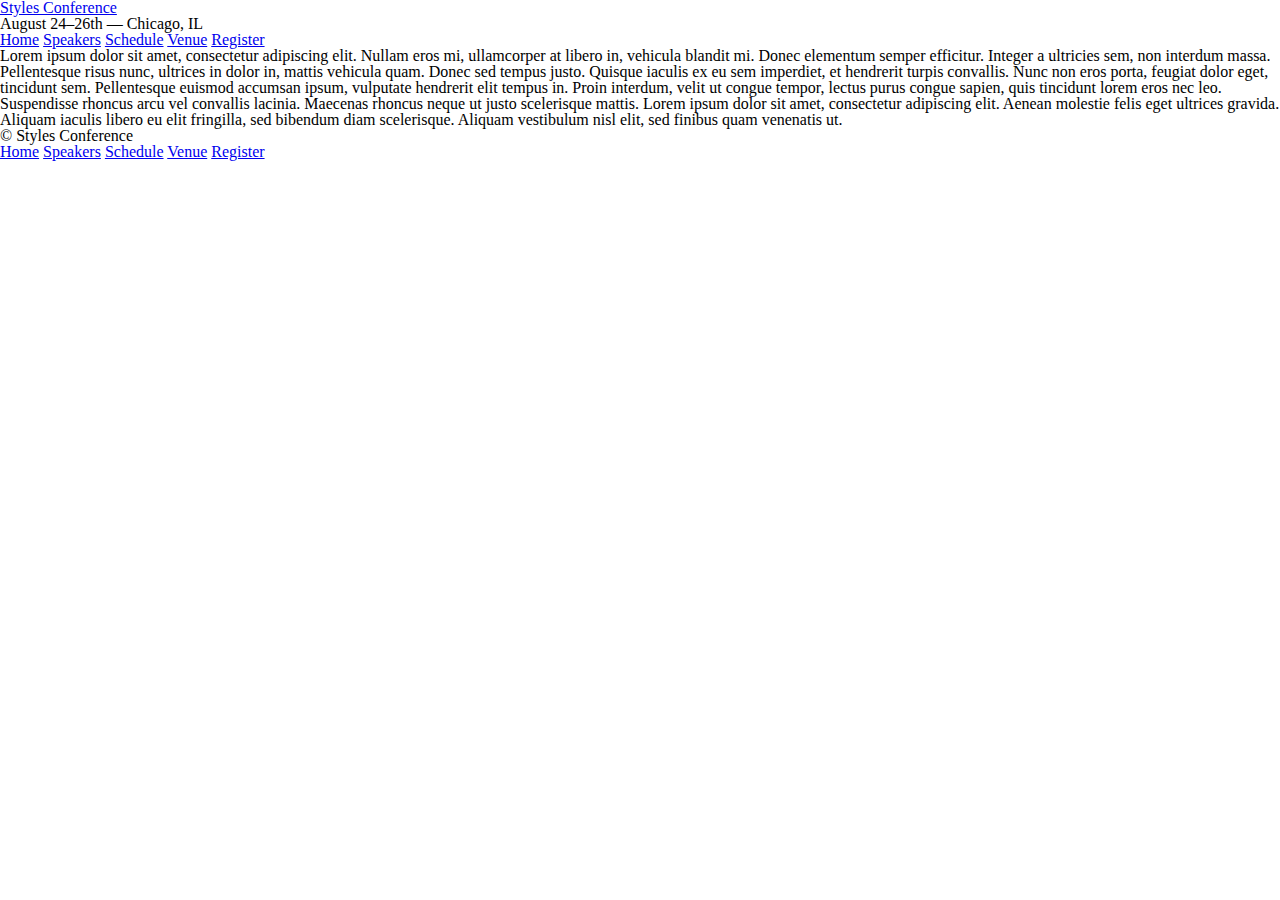
==== register.html @ 5794a73a "Create page structure, navigation and other pages" ====
<! DOCTYPE html>
<html>
  <head>
    <meta charset="utf-8">
    <title>Styles Conference</title>
    <link rel="stylesheet" href="assets/stylesheets/main.css">
  </head>

  <body>
    <header>
      <h1>
        <a href="index.html">Styles Conference</a>
      </h1>
      <h3>August 24&ndash;26th &mdash; Chicago, IL</h3>

      <nav>
        <a href="index.html">Home</a>
        <a href="speakers.html">Speakers</a>
        <a href="schedule.html">Schedule</a>
        <a href="venue.html">Venue</a>
        <a href="register.html">Register</a>
      </nav>
    </header>

    <section>
      <p>
        Lorem ipsum dolor sit amet, consectetur adipiscing elit. Nullam eros mi, ullamcorper at libero in, vehicula blandit mi. Donec elementum semper efficitur. Integer a ultricies sem, non interdum massa. Pellentesque risus nunc, ultrices in dolor in, mattis vehicula quam. Donec sed tempus justo. Quisque iaculis ex eu sem imperdiet, et hendrerit turpis convallis. Nunc non eros porta, feugiat dolor eget, tincidunt sem. Pellentesque euismod accumsan ipsum, vulputate hendrerit elit tempus in. Proin interdum, velit ut congue tempor, lectus purus congue sapien, quis tincidunt lorem eros nec leo. Suspendisse rhoncus arcu vel convallis lacinia. Maecenas rhoncus neque ut justo scelerisque mattis. Lorem ipsum dolor sit amet, consectetur adipiscing elit. Aenean molestie felis eget ultrices gravida. Aliquam iaculis libero eu elit fringilla, sed bibendum diam scelerisque. Aliquam vestibulum nisl elit, sed finibus quam venenatis ut.
      </p>
    </section>

    <footer>
      <small>&copy; Styles Conference</small>

      <nav>
        <a href="index.html">Home</a>
        <a href="speakers.html">Speakers</a>
        <a href="schedule.html">Schedule</a>
        <a href="venue.html">Venue</a>
        <a href="register.html">Register</a>
      </nav>
    </footer>

  </body>
</html>
---- assets/stylesheets/main.css ----
/* http://meyerweb.com/eric/tools/css/reset/
   v2.0 | 20110126
   License: none (public domain)
*/

html, body, div, span, applet, object, iframe,
h1, h2, h3, h4, h5, h6, p, blockquote, pre,
a, abbr, acronym, address, big, cite, code,
del, dfn, em, img, ins, kbd, q, s, samp,
small, strike, strong, sub, sup, tt, var,
b, u, i, center,
dl, dt, dd, ol, ul, li,
fieldset, form, label, legend,
table, caption, tbody, tfoot, thead, tr, th, td,
article, aside, canvas, details, embed,
figure, figcaption, footer, header, hgroup,
menu, nav, output, ruby, section, summary,
time, mark, audio, video {
  margin: 0;
  padding: 0;
  border: 0;
  font-size: 100%;
  font: inherit;
  vertical-align: baseline;
}
/* HTML5 display-role reset for older browsers */
article, aside, details, figcaption, figure,
footer, header, hgroup, menu, nav, section {
  display: block;
}
body {
  line-height: 1;
}
ol, ul {
  list-style: none;
}
blockquote, q {
  quotes: none;
}
blockquote:before, blockquote:after,
q:before, q:after {
  content: '';
  content: none;
}
table {
  border-collapse: collapse;
  border-spacing: 0;
}
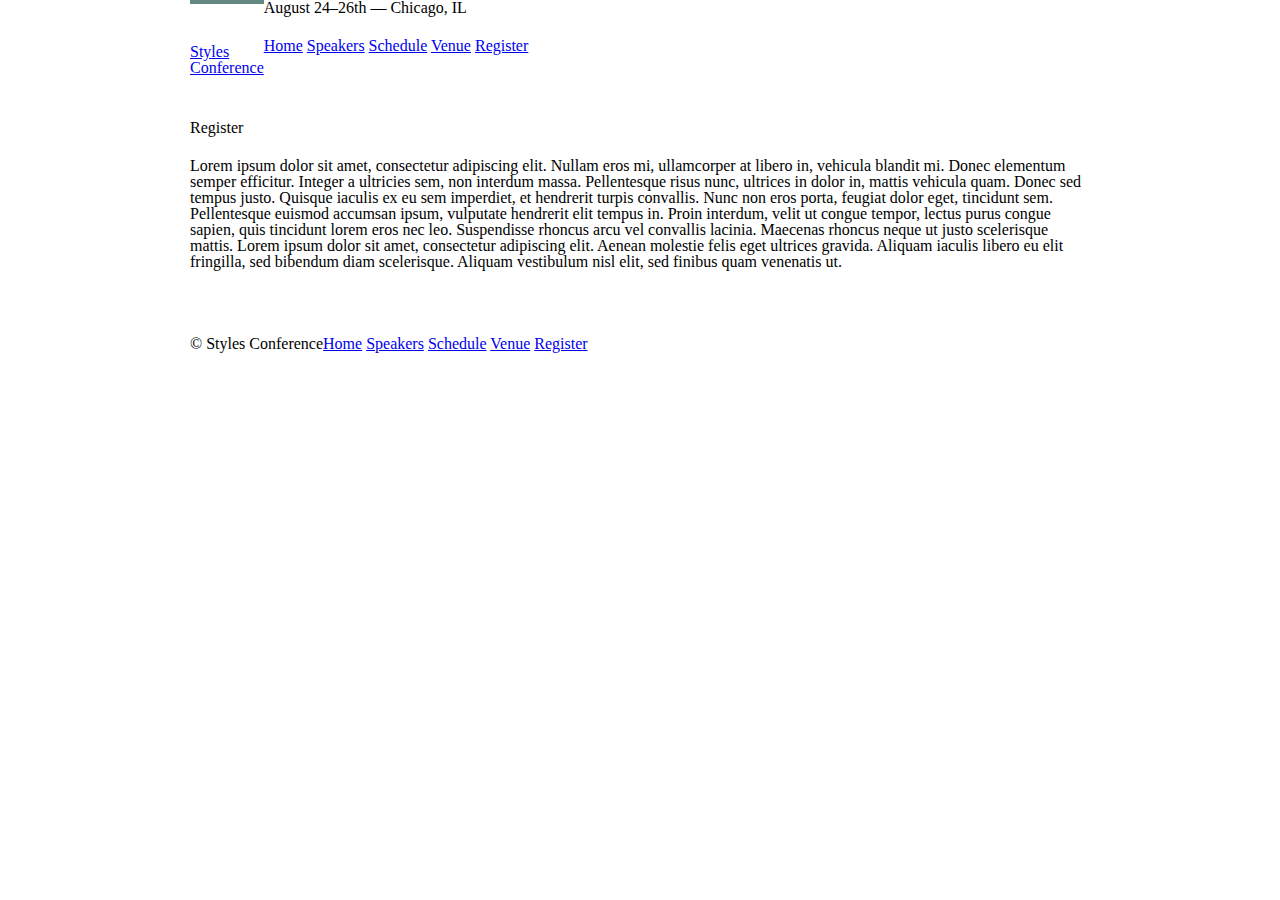
==== commit 4f23f3ca: "Add basic styling" ====
--- a/register.html
+++ b/register.html
@@ -7,9 +7,9 @@
   </head>
 
   <body>
-    <header>
-      <h1>
-        <a href="index.html">Styles Conference</a>
+    <header class="container clearfix">
+      <h1 class="logo">
+        <a href="index.html">Styles<br>Conference</a>
       </h1>
       <h3>August 24&ndash;26th &mdash; Chicago, IL</h3>
 
@@ -22,13 +22,14 @@
       </nav>
     </header>
 
-    <section>
+    <section class="container">
+      <h1>Register</h1>
       <p>
         Lorem ipsum dolor sit amet, consectetur adipiscing elit. Nullam eros mi, ullamcorper at libero in, vehicula blandit mi. Donec elementum semper efficitur. Integer a ultricies sem, non interdum massa. Pellentesque risus nunc, ultrices in dolor in, mattis vehicula quam. Donec sed tempus justo. Quisque iaculis ex eu sem imperdiet, et hendrerit turpis convallis. Nunc non eros porta, feugiat dolor eget, tincidunt sem. Pellentesque euismod accumsan ipsum, vulputate hendrerit elit tempus in. Proin interdum, velit ut congue tempor, lectus purus congue sapien, quis tincidunt lorem eros nec leo. Suspendisse rhoncus arcu vel convallis lacinia. Maecenas rhoncus neque ut justo scelerisque mattis. Lorem ipsum dolor sit amet, consectetur adipiscing elit. Aenean molestie felis eget ultrices gravida. Aliquam iaculis libero eu elit fringilla, sed bibendum diam scelerisque. Aliquam vestibulum nisl elit, sed finibus quam venenatis ut.
       </p>
     </section>
 
-    <footer>
+    <footer class="primary-footer container clearfix">
       <small>&copy; Styles Conference</small>
 
       <nav>
--- a/assets/stylesheets/main.css
+++ b/assets/stylesheets/main.css
@@ -46,3 +46,131 @@
   border-collapse: collapse;
   border-spacing: 0;
 }
+
+/*
+  ========================================
+  Grid
+  ========================================
+*/
+
+*,
+*:before,
+*:after {
+  -webkit-box-sizing: border-box;
+     -moz-box-sizing: border-box;
+          box-sizing: border-box;
+}
+
+.container,
+.grid {
+  width: 960px;
+  margin: 0 auto;
+}
+
+.container {
+  padding-left: 30px;
+  padding-right: 30px;
+}
+
+.col-1-3 {
+  width: 33.33%;
+}
+
+.col-2-3 {
+  width: 66.66%;
+}
+
+.col-1-3,
+.col-2-3 {
+  display: inline-block;
+  vertical-align: top;
+}
+
+.grid,
+.col-1-3,
+.col-2-3 {
+  padding-left: 15px;
+  padding-right: 15px;
+}
+
+/*
+  ========================================
+  Typography
+  ========================================
+*/
+
+h1, h3, h4, h5, p {
+  margin-bottom: 22px;
+}
+
+/*
+  ========================================
+  Buttons
+  ========================================
+*/
+
+.btn {
+  border-radius: 5px;
+  display: inline-block;
+  margin: 0;
+}
+
+.btn-alt {
+  border: 1px solid #dfe2e5;
+  padding: 10px 30px;
+}
+
+/*
+  ========================================
+  Home
+  ========================================
+*/
+
+.hero {
+  padding: 22px 80px 66px 80px;
+}
+
+/*
+  ========================================
+  Clearfix
+  ========================================
+*/
+.clearfix:before,
+.clearfix:after {
+  content: "";
+  display: table;
+}
+.clearfix:after {
+  clear: both;
+}
+.clearfix {
+  clear: both;
+  *zoom: 1;
+}
+
+/*
+  ========================================
+  Primary header
+  ========================================
+*/
+
+.logo {
+  float: left;
+  border-top: 4px solid #648880;
+  padding: 40px 0 22px 0;
+}
+
+/*
+  ========================================
+  Primary footer
+  ========================================
+*/
+
+.primary-footer {
+  padding-top: 44px;
+  padding-bottom: 44px;
+}
+
+.primary-footer small {
+  float: left;
+}
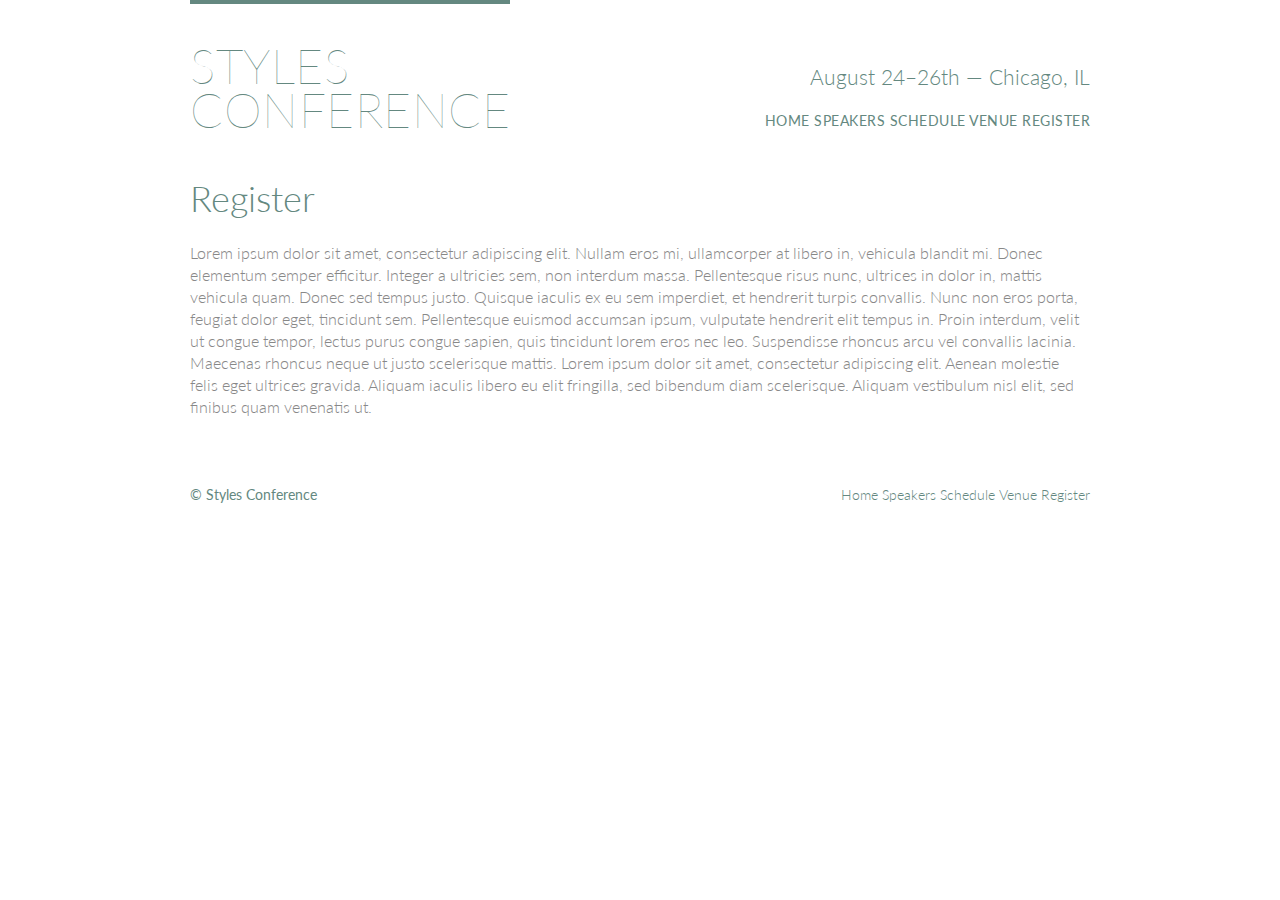
==== commit ef92815c: "Improve styles and typography" ====
--- a/register.html
+++ b/register.html
@@ -2,8 +2,10 @@
 <html>
   <head>
     <meta charset="utf-8">
-    <title>Styles Conference</title>
+    <title>Styles Conference | Register</title>
     <link rel="stylesheet" href="assets/stylesheets/main.css">
+    <link href="https://fonts.googleapis.com/css?family=Lato:100,300,400"
+     rel="stylesheet">
   </head>
 
   <body>
@@ -11,9 +13,9 @@
       <h1 class="logo">
         <a href="index.html">Styles<br>Conference</a>
       </h1>
-      <h3>August 24&ndash;26th &mdash; Chicago, IL</h3>
+      <h3 class="tagline">August 24&ndash;26th &mdash; Chicago, IL</h3>
 
-      <nav>
+      <nav class="nav primary-nav">
         <a href="index.html">Home</a>
         <a href="speakers.html">Speakers</a>
         <a href="schedule.html">Schedule</a>
@@ -32,7 +34,7 @@
     <footer class="primary-footer container clearfix">
       <small>&copy; Styles Conference</small>
 
-      <nav>
+      <nav class="nav">
         <a href="index.html">Home</a>
         <a href="speakers.html">Speakers</a>
         <a href="schedule.html">Schedule</a>
--- a/assets/stylesheets/main.css
+++ b/assets/stylesheets/main.css
@@ -2,7 +2,6 @@
    v2.0 | 20110126
    License: none (public domain)
 */
-
 html, body, div, span, applet, object, iframe,
 h1, h2, h3, h4, h5, h6, p, blockquote, pre,
 a, abbr, acronym, address, big, cite, code,
@@ -49,10 +48,20 @@
 
 /*
   ========================================
+  Custom styles
+  ========================================
+*/
+body {
+  color: #888;
+  font: 300 16px/22px "Lato", "Open Sans", "Helvetica Neue", Helvetica, Arial,
+        sans-serif;
+}
+
+/*
+  ========================================
   Grid
   ========================================
 */
-
 *,
 *:before,
 *:after {
@@ -60,32 +69,26 @@
      -moz-box-sizing: border-box;
           box-sizing: border-box;
 }
-
 .container,
 .grid {
   width: 960px;
   margin: 0 auto;
 }
-
 .container {
   padding-left: 30px;
   padding-right: 30px;
 }
-
 .col-1-3 {
   width: 33.33%;
 }
-
 .col-2-3 {
   width: 66.66%;
 }
-
 .col-1-3,
 .col-2-3 {
   display: inline-block;
   vertical-align: top;
 }
-
 .grid,
 .col-1-3,
 .col-2-3 {
@@ -98,23 +101,65 @@
   Typography
   ========================================
 */
-
 h1, h3, h4, h5, p {
   margin-bottom: 22px;
 }
-
+h1, h2, h3, h4 {
+  color: #648880;
+}
+h1 {
+  font-size: 36px;
+  line-height: 44px;
+}
+h2 {
+  font-size: 24px;
+  line-height: 44px;
+}
+h3 {
+  font-size: 21px;
+}
+h4 {
+  font-size: 18px;
+}
+h5 {
+  color: #a9b2b9;
+  font-size: 14px;
+  font-weight: 400;
+  text-transform: uppercase;
+}
+strong {
+  font-weight: 400;
+}
+cite, em {
+  font-style: italic;
+}
+
+/*
+  ========================================
+  Links
+  ========================================
+*/
+
+a {
+  color: #648880;
+  text-decoration: none;
+}
+a:hover {
+  color: #a9b2b9;
+}
+p a {
+  border-bottom: 1px solid #dfe2e5;
+}
 /*
   ========================================
   Buttons
   ========================================
 */
-
 .btn {
   border-radius: 5px;
   display: inline-block;
   margin: 0;
 }
-
 .btn-alt {
   border: 1px solid #dfe2e5;
   padding: 10px 30px;
@@ -125,9 +170,20 @@
   Home
   ========================================
 */
-
 .hero {
+  line-height: 44px;
   padding: 22px 80px 66px 80px;
+  text-align: center;
+}
+.hero h2 {
+  font-size: 36px;
+}
+.hero p {
+  font-size: 24px;
+  font-weight: 100;
+}
+.teaser a:hover h3 {
+  color: #a9b2b9;
 }
 
 /*
@@ -153,11 +209,25 @@
   Primary header
   ========================================
 */
-
 .logo {
   float: left;
   border-top: 4px solid #648880;
+  font-size: 48px;
+  line-height: 44px;
+  font-weight: 100;
+  letter-spacing: .5px;
   padding: 40px 0 22px 0;
+  text-transform: uppercase;
+}
+.tagline {
+  margin: 66px 0 22px 0;
+  text-align: right;
+}
+.primary-nav {
+  font-size: 14px;
+  font-weight: 400;
+  letter-spacing: .5px;
+  text-transform: uppercase;
 }
 
 /*
@@ -165,12 +235,22 @@
   Primary footer
   ========================================
 */
-
 .primary-footer {
+  color: #648880;
+  font-size: 14px;
   padding-top: 44px;
   padding-bottom: 44px;
 }
-
 .primary-footer small {
   float: left;
-}
+  font-weight: 400;
+}
+
+/*
+  ========================================
+  Navigarion
+  ========================================
+*/
+.nav {
+  text-align: right;
+}
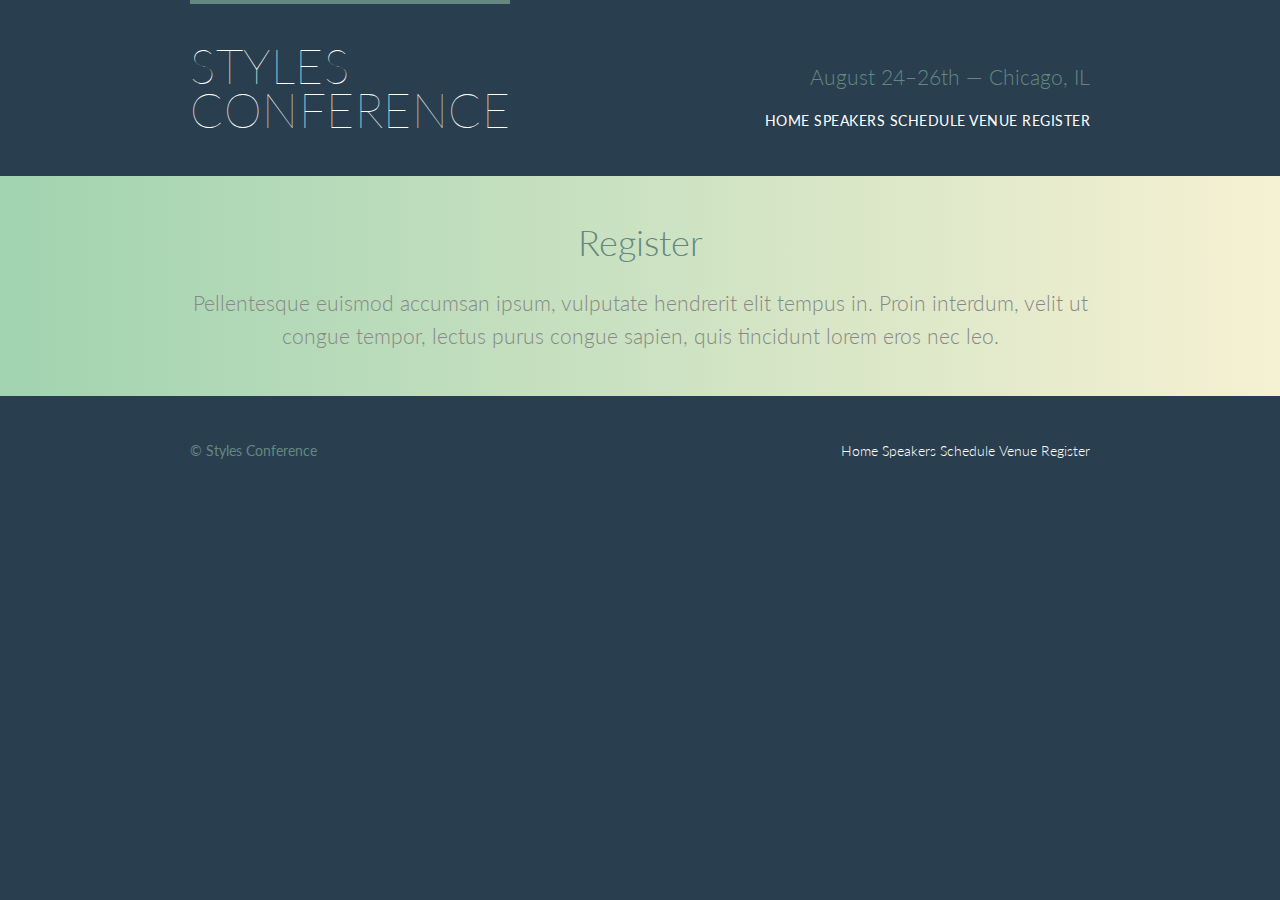
==== commit 3470182b: "Add backgrounds to pages (incl. gradient background)" ====
--- a/register.html
+++ b/register.html
@@ -9,7 +9,7 @@
   </head>
 
   <body>
-    <header class="container clearfix">
+    <header class="primary-header container clearfix">
       <h1 class="logo">
         <a href="index.html">Styles<br>Conference</a>
       </h1>
@@ -24,11 +24,13 @@
       </nav>
     </header>
 
-    <section class="container">
-      <h1>Register</h1>
-      <p>
-        Lorem ipsum dolor sit amet, consectetur adipiscing elit. Nullam eros mi, ullamcorper at libero in, vehicula blandit mi. Donec elementum semper efficitur. Integer a ultricies sem, non interdum massa. Pellentesque risus nunc, ultrices in dolor in, mattis vehicula quam. Donec sed tempus justo. Quisque iaculis ex eu sem imperdiet, et hendrerit turpis convallis. Nunc non eros porta, feugiat dolor eget, tincidunt sem. Pellentesque euismod accumsan ipsum, vulputate hendrerit elit tempus in. Proin interdum, velit ut congue tempor, lectus purus congue sapien, quis tincidunt lorem eros nec leo. Suspendisse rhoncus arcu vel convallis lacinia. Maecenas rhoncus neque ut justo scelerisque mattis. Lorem ipsum dolor sit amet, consectetur adipiscing elit. Aenean molestie felis eget ultrices gravida. Aliquam iaculis libero eu elit fringilla, sed bibendum diam scelerisque. Aliquam vestibulum nisl elit, sed finibus quam venenatis ut.
-      </p>
+    <section class="row-alt">
+      <div class="lead container">
+        <h1>Register</h1>
+        <p>
+          Pellentesque euismod accumsan ipsum, vulputate hendrerit elit tempus in. Proin interdum, velit ut congue tempor, lectus purus congue sapien, quis tincidunt lorem eros nec leo.
+        </p>
+      </div>
     </section>
 
     <footer class="primary-footer container clearfix">
--- a/assets/stylesheets/main.css
+++ b/assets/stylesheets/main.css
@@ -52,6 +52,7 @@
   ========================================
 */
 body {
+  background: #293f50;
   color: #888;
   font: 300 16px/22px "Lato", "Open Sans", "Helvetica Neue", Helvetica, Arial,
         sans-serif;
@@ -136,6 +137,19 @@
 
 /*
   ========================================
+  Leads
+  ========================================
+*/
+.lead {
+  text-align: center;
+}
+.lead p {
+  font-size: 21px;
+  line-height: 33px;
+}
+
+/*
+  ========================================
   Links
   ========================================
 */
@@ -150,20 +164,37 @@
 p a {
   border-bottom: 1px solid #dfe2e5;
 }
+.primary-header a,
+.primary-footer a {
+  color: #fff;
+}
+.primary-header a:hover,
+.primary-footer a:hover {
+  color: #648880;
+}
 /*
   ========================================
   Buttons
   ========================================
 */
 .btn {
+  color: #fff;
+  font-weight: 400;
+  letter-spacing: .5px;
+  text-transform: uppercase;
+  cursor: pointer;
   border-radius: 5px;
   display: inline-block;
   margin: 0;
 }
 .btn-alt {
-  border: 1px solid #dfe2e5;
+  border: 1px solid #fff;
   padding: 10px 30px;
 }
+.btn-alt:hover {
+  background: #fff;
+  color: #648880;
+}
 
 /*
   ========================================
@@ -171,6 +202,7 @@
   ========================================
 */
 .hero {
+  color: #fff;
   line-height: 44px;
   padding: 22px 80px 66px 80px;
   text-align: center;
@@ -202,6 +234,26 @@
 .clearfix {
   clear: both;
   *zoom: 1;
+}
+
+/*
+  ========================================
+  Rows
+  ========================================
+*/
+.row, .row-alt {
+  min-width: 960px;
+}
+.row {
+  background: #fff;
+  padding: 66px 0 44px 0;
+}
+.row-alt {
+  background: #cbe2c1;
+  background: -webkit-linear-gradient(to right, #a1d3b0, #f6f1d3);
+  background: -moz-linear-gradient(to right, #a1d3b0, #f6f1d3);
+  background: linear-gradient(to right, #a1d3b0, #f6f1d3);
+  padding: 44px 0 22px 0;
 }
 
 /*
@@ -248,7 +300,7 @@
 
 /*
   ========================================
-  Navigarion
+  Navigation
   ========================================
 */
 .nav {
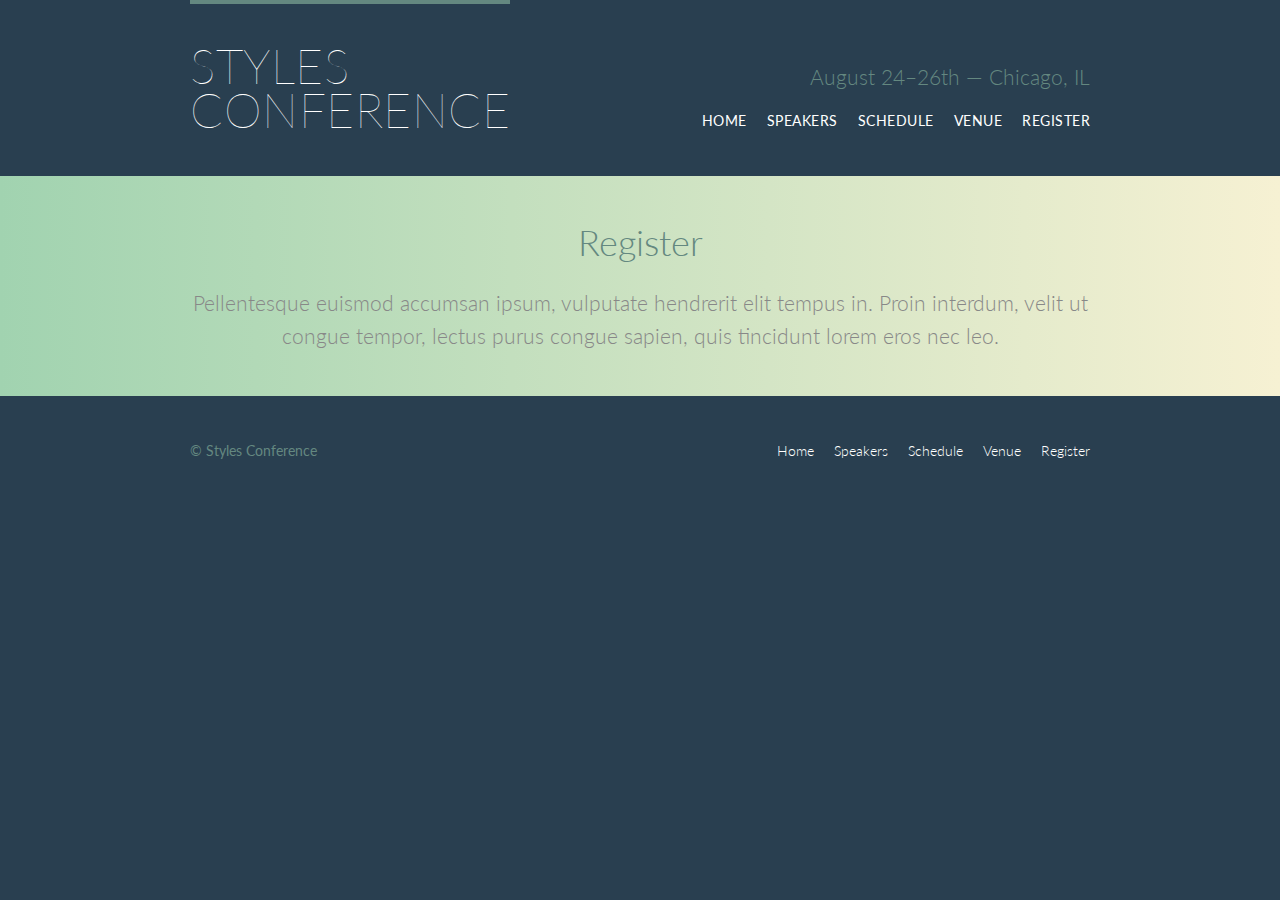
==== commit 1ebffab9: "Add lists and speakers" ====
--- a/register.html
+++ b/register.html
@@ -16,11 +16,13 @@
       <h3 class="tagline">August 24&ndash;26th &mdash; Chicago, IL</h3>
 
       <nav class="nav primary-nav">
-        <a href="index.html">Home</a>
-        <a href="speakers.html">Speakers</a>
-        <a href="schedule.html">Schedule</a>
-        <a href="venue.html">Venue</a>
-        <a href="register.html">Register</a>
+        <ul><!-- main menu
+             --><li><a href="index.html">Home</a></li><!--
+             --><li><a href="speakers.html">Speakers</a></li><!--
+             --><li><a href="schedule.html">Schedule</a></li><!--
+             --><li><a href="venue.html">Venue</a></li><!--
+             --><li><a href="register.html">Register</a></li>
+        </ul>
       </nav>
     </header>
 
@@ -37,11 +39,13 @@
       <small>&copy; Styles Conference</small>
 
       <nav class="nav">
-        <a href="index.html">Home</a>
-        <a href="speakers.html">Speakers</a>
-        <a href="schedule.html">Schedule</a>
-        <a href="venue.html">Venue</a>
-        <a href="register.html">Register</a>
+        <ul><!-- footer menu
+          --> <li><a href="index.html">Home</a></li><!--
+           --><li><a href="speakers.html">Speakers</a></li><!--
+           --><li><a href="schedule.html">Schedule</a></li><!--
+           --><li><a href="venue.html">Venue</a></li><!--
+           --><li><a href="register.html">Register</a></li>
+        </ul>
       </nav>
     </footer>
 
--- a/assets/stylesheets/main.css
+++ b/assets/stylesheets/main.css
@@ -306,3 +306,29 @@
 .nav {
   text-align: right;
 }
+.nav li {
+  display: inline-block;
+  margin: 0 10px;
+  vertical-align: top;
+}
+.nav li:last-child {
+  margin-right: 0;
+}
+
+/*
+  ========================================
+  Speaker page
+  ========================================
+*/
+
+.speaker-info {
+  border: 1px solid #dfe2e5;
+  border-radius: 5px;
+  margin-top: 88px;
+  padding: 22px 0;
+  text-align: center;
+}
+
+.speaker {
+  margin-bottom: 44px;
+}
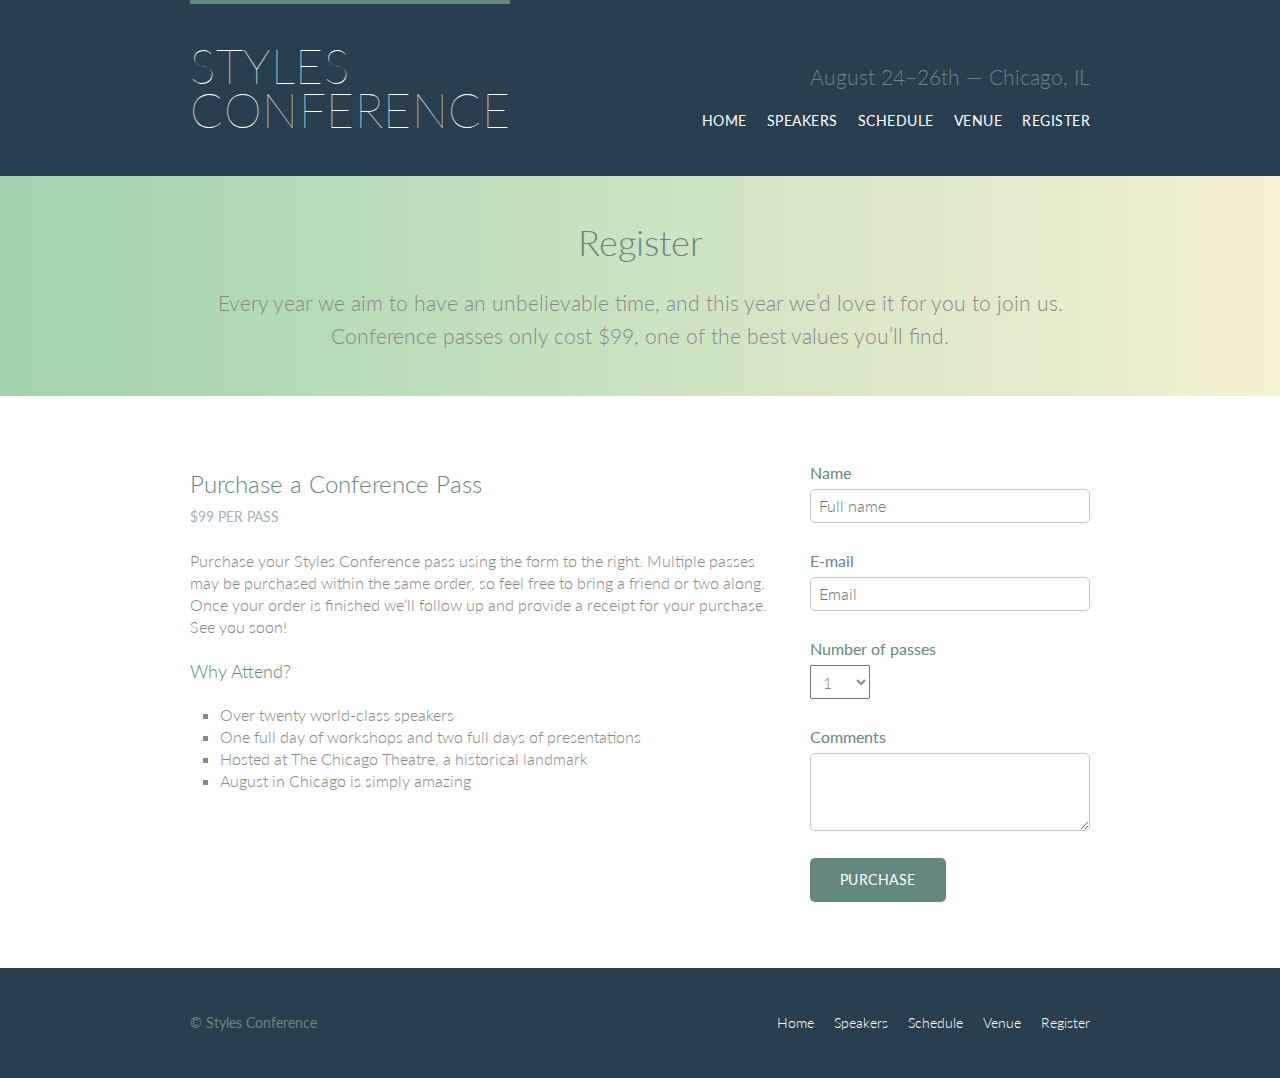
==== commit ddd46bba: "Add content to Register page, including a form" ====
--- a/register.html
+++ b/register.html
@@ -30,8 +30,73 @@
       <div class="lead container">
         <h1>Register</h1>
         <p>
-          Pellentesque euismod accumsan ipsum, vulputate hendrerit elit tempus in. Proin interdum, velit ut congue tempor, lectus purus congue sapien, quis tincidunt lorem eros nec leo.
+          Every year we aim to have an unbelievable time, and this year we’d
+          love it for you to join us. Conference passes only cost $99, one of
+          the best values you’ll find.
         </p>
+      </div>
+    </section>
+
+    <section class="row">
+      <div class="grid">
+
+        <section class="col-2-3">
+
+          <h2>Purchase a Conference Pass</h2>
+          <h5>$99 per Pass</h5>
+
+          <p>
+            Purchase your Styles Conference pass using the form to the right.
+            Multiple passes may be purchased within the same order, so feel free
+            to bring a friend or two along. Once your order is finished
+            we&#8217;ll follow up and provide a receipt for your purchase. See
+            you soon!
+          </p>
+
+          <h4>Why Attend?</h4>
+
+          <ul class="why-attend">
+            <li>Over twenty world-class speakers</li>
+            <li>
+              One full day of workshops and two full days of presentations
+            </li>
+            <li>Hosted at The Chicago Theatre, a historical landmark</li>
+            <li>August in Chicago is simply amazing</li>
+          </ul>
+        </section><!--
+
+        --><form class="col-1-3" action="#" method="post">
+          <fieldset class="register-group">
+
+            <label>
+              Name
+              <input type="text" name="name" placeholder="Full name" required>
+            </label>
+            <label>
+              E-mail
+              <input type="email" name="email" placeholder="Email" required>
+            </label>
+            <label>
+              Number of passes
+              <select name="quantity" required>
+                <option value="1" selected>1</option>
+                <option value="2">2</option>
+                <option value="3">3</option>
+                <option value="4">4</option>
+                <option value="5">5</option>
+              </select>
+            </label>
+            <label>
+              Comments
+              <textarea name="comments"></textarea>
+            </label>
+
+          </fieldset>
+
+          <input class="btn btn-default" type="submit" name="submit"
+                 value="Purchase">
+        </form>
+
       </div>
     </section>
 
--- a/assets/stylesheets/main.css
+++ b/assets/stylesheets/main.css
@@ -72,8 +72,8 @@
 }
 .container,
 .grid {
+  margin: 0 auto;
   width: 960px;
-  margin: 0 auto;
 }
 .container {
   padding-left: 30px;
@@ -178,14 +178,14 @@
   ========================================
 */
 .btn {
+  border-radius: 5px;
   color: #fff;
+  cursor: pointer;
+  display: inline-block;
   font-weight: 400;
   letter-spacing: .5px;
+  margin: 0;
   text-transform: uppercase;
-  cursor: pointer;
-  border-radius: 5px;
-  display: inline-block;
-  margin: 0;
 }
 .btn-alt {
   border: 1px solid #fff;
@@ -194,6 +194,15 @@
 .btn-alt:hover {
   background: #fff;
   color: #648880;
+}
+.btn-default {
+  border: 0;
+  background: #648880;
+  padding: 11px 30px;
+  font-size: 14px;
+}
+.btn-default:hover {
+  background: #77a198;
 }
 
 /*
@@ -250,8 +259,8 @@
 }
 .row-alt {
   background: #cbe2c1;
+  background: -moz-linear-gradient(to right, #a1d3b0, #f6f1d3);
   background: -webkit-linear-gradient(to right, #a1d3b0, #f6f1d3);
-  background: -moz-linear-gradient(to right, #a1d3b0, #f6f1d3);
   background: linear-gradient(to right, #a1d3b0, #f6f1d3);
   padding: 44px 0 22px 0;
 }
@@ -262,12 +271,12 @@
   ========================================
 */
 .logo {
+  border-top: 4px solid #648880;
   float: left;
-  border-top: 4px solid #648880;
   font-size: 48px;
-  line-height: 44px;
   font-weight: 100;
   letter-spacing: .5px;
+  line-height: 44px;
   padding: 40px 0 22px 0;
   text-transform: uppercase;
 }
@@ -290,8 +299,8 @@
 .primary-footer {
   color: #648880;
   font-size: 14px;
+  padding-bottom: 44px;
   padding-top: 44px;
-  padding-bottom: 44px;
 }
 .primary-footer small {
   float: left;
@@ -317,18 +326,97 @@
 
 /*
   ========================================
+  Main page teasers
+  ========================================
+*/
+.teaser img {
+  border-radius: 5px;
+  display: block;
+  margin-bottom: 22px;
+  max-width: 100%;
+}
+
+/*
+  ========================================
   Speaker page
   ========================================
 */
-
 .speaker-info {
+  border-radius: 5px;
   border: 1px solid #dfe2e5;
-  border-radius: 5px;
   margin-top: 88px;
-  padding: 22px 0;
+  padding-bottom: 22px;
   text-align: center;
 }
-
 .speaker {
   margin-bottom: 44px;
 }
+.speaker-info img {
+  border-radius: 50%;
+  height: 130px;
+  margin: -66px 0 22px 0;
+  vertical-align: top;
+}
+
+/*
+  ========================================
+  Venue page
+  ========================================
+*/
+.venue-theatre {
+  margin-bottom: 66px;
+}
+.venue-hotel {
+  margin-bottom: 22px;
+}
+.venue-map {
+  height: 264px;
+}
+
+/*
+  ========================================
+  Register page
+  ========================================
+*/
+form {
+  margin-bottom: 22px;
+}
+input,
+select,
+textarea {
+  font: 300 16px/22px "Lato", "Open Sans", "Helvetica Neue", Helvetica, Arial, sans-serif;
+}
+.register-group label {
+  color: #648880;
+  cursor: pointer;
+  font-weight: 400;
+}
+.register-group input,
+.register-group select,
+.register-group textarea {
+  color: #888;
+  display: block;
+  margin: 5px 0 27px 0;
+  padding: 5px 8px;
+}
+.register-group input,
+.register-group textarea {
+  border: 1px solid #c6c9cc;
+  border-radius: 5px;
+}
+.register-group input,
+.register-group textarea {
+  width: 100%;
+}
+.register-group select {
+  height: 34px;
+  width: 60px;
+}
+.register-group textarea {
+  height: 78px;
+}
+.why-attend {
+  list-style: square;
+  margin: 0 0 22px 30px;
+}
+
